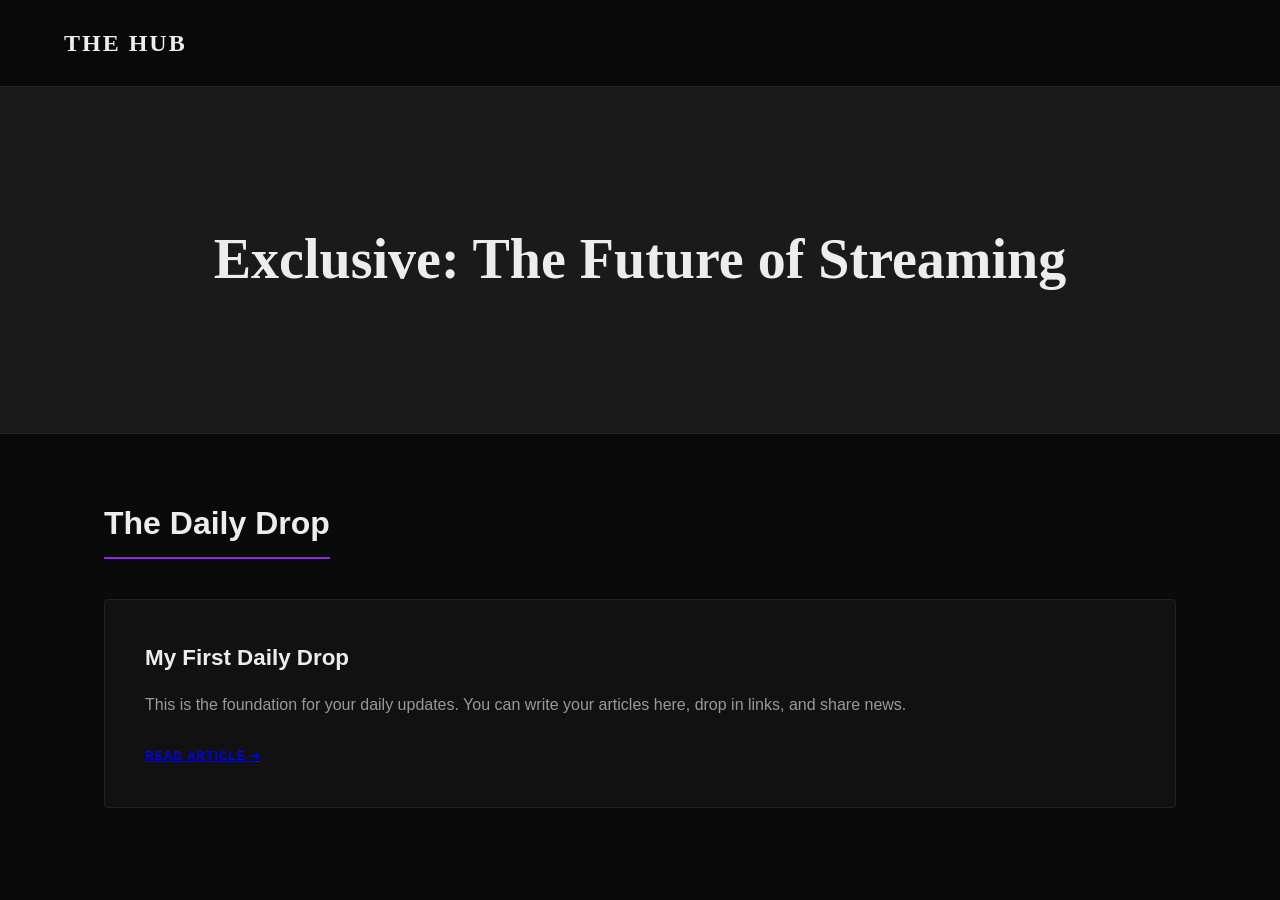
==== index.html @ 2dacdfab "Added dark mode layout and first daily article" ====
<!DOCTYPE html>
<html lang="en">
<head>
<meta charset="UTF-8">
<title>The Hub</title>
<link rel="stylesheet" href="css/style.css">
<style>
.daily-feed { padding: 4rem 5%; max-width: 1200px; margin: 0 auto; }
.daily-feed h2 { font-size: 2rem; margin-bottom: 2.5rem; border-bottom: 2px solid #8a2be2; display: inline-block; padding-bottom: 0.5rem; }
.grid-container { display: grid; grid-template-columns: repeat(auto-fit, minmax(320px, 1fr)); gap: 2rem; }
.post-card { background: #111; border: 1px solid #222; padding: 2.5rem; border-radius: 4px; transition: transform 0.2s ease, border-color 0.2s ease; }
.post-card:hover { transform: translateY(-4px); border-color: #8a2be2; }
.post-card h3 { font-size: 1.4rem; margin-bottom: 1rem; }
.post-card p { color: #999; margin-bottom: 1.5rem; }
.post-card a { font-family: -apple-system, sans-serif; font-weight: 700; text-transform: uppercase; font-size: 0.75rem; letter-spacing: 1px; }
</style>
</head>
<body>
<header class="site-header">
<div class="logo">THE HUB</div>
</header>
<section class="hero">
<h1>Exclusive: The Future of Streaming</h1>
</section>

<section class="daily-feed">
<h2>The Daily Drop</h2>
<div class="grid-container">
<article class="post-card">
<h3>My First Daily Drop</h3>
<p>This is the foundation for your daily updates. You can write your articles here, drop in links, and share news.</p>
<!-- This is the magic link that connects the pages! -->
<a href="articles/daily-1.html">Read Article ➔</a>
</article>
</div>
</section>
</body>
</html>
---- css/style.css ----
* { box-sizing: border-box; margin: 0; padding: 0; }
body { background-color: #0a0a0a; color: #ededed; font-family: -apple-system, sans-serif; line-height: 1.6; }
h1, .logo { font-family: Georgia, serif; }
.site-header { display: flex; justify-content: space-between; align-items: center; padding: 1.5rem 5%; border-bottom: 1px solid #222; background: rgba(10, 10, 10, 0.85); }
.logo { font-size: 1.5rem; font-weight: bold; letter-spacing: 2px; }
.hero { padding: 8rem 5%; text-align: center; background: #1a1a1a; border-bottom: 1px solid #222; }
.hero h1 { font-size: 3.5rem; }
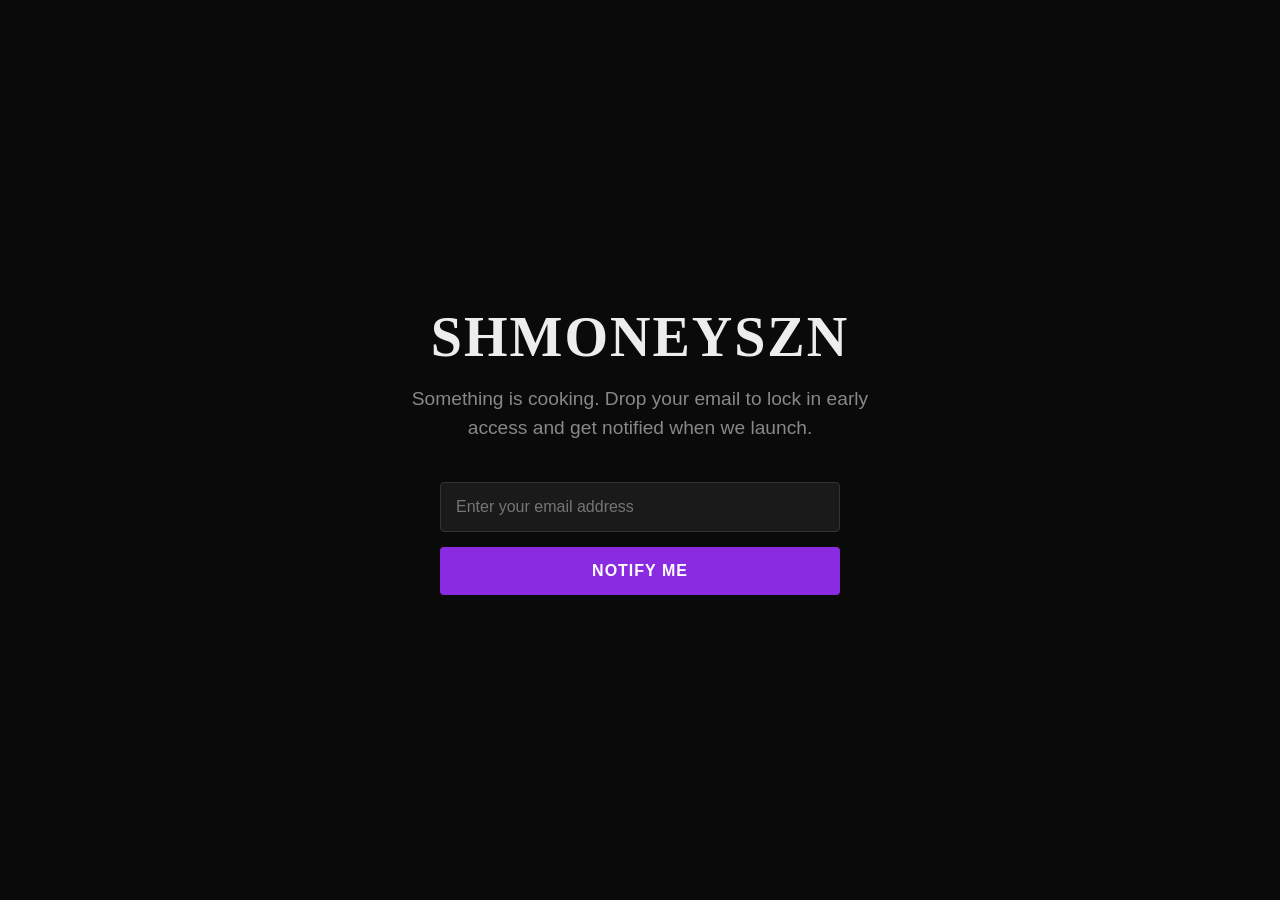
==== commit 34b6024a: "Launched shmoneyszn landing page with email capture" ====
--- a/index.html
+++ b/index.html
@@ -1,38 +1,31 @@
 <!DOCTYPE html>
 <html lang="en">
 <head>
-<meta charset="UTF-8">
-<title>The Hub</title>
-<link rel="stylesheet" href="css/style.css">
-<style>
-.daily-feed { padding: 4rem 5%; max-width: 1200px; margin: 0 auto; }
-.daily-feed h2 { font-size: 2rem; margin-bottom: 2.5rem; border-bottom: 2px solid #8a2be2; display: inline-block; padding-bottom: 0.5rem; }
-.grid-container { display: grid; grid-template-columns: repeat(auto-fit, minmax(320px, 1fr)); gap: 2rem; }
-.post-card { background: #111; border: 1px solid #222; padding: 2.5rem; border-radius: 4px; transition: transform 0.2s ease, border-color 0.2s ease; }
-.post-card:hover { transform: translateY(-4px); border-color: #8a2be2; }
-.post-card h3 { font-size: 1.4rem; margin-bottom: 1rem; }
-.post-card p { color: #999; margin-bottom: 1.5rem; }
-.post-card a { font-family: -apple-system, sans-serif; font-weight: 700; text-transform: uppercase; font-size: 0.75rem; letter-spacing: 1px; }
-</style>
+  <meta charset="UTF-8">
+  <meta name="viewport" content="width=device-width, initial-scale=1.0">
+  <title>SHMONEYSZN | Coming Soon</title>
+  <style>
+    * { box-sizing: border-box; margin: 0; padding: 0; }
+    body { background-color: #0a0a0a; color: #ededed; font-family: -apple-system, BlinkMacSystemFont, "Helvetica Neue", sans-serif; display: flex; flex-direction: column; align-items: center; justify-content: center; min-height: 100vh; text-align: center; padding: 20px; }
+    h1 { font-family: Georgia, serif; font-size: 3.5rem; letter-spacing: 2px; margin-bottom: 1rem; text-transform: uppercase; }
+    p { color: #888; font-size: 1.2rem; max-width: 500px; line-height: 1.5; margin-bottom: 2.5rem; }
+    .signup-form { display: flex; flex-direction: column; gap: 15px; width: 100%; max-width: 400px; }
+    input[type="email"] { padding: 15px; border-radius: 4px; border: 1px solid #333; background: #1a1a1a; color: #fff; font-size: 1rem; outline: none; }
+    input[type="email"]:focus { border-color: #8a2be2; }
+    button { padding: 15px; border-radius: 4px; border: none; background: #8a2be2; color: #fff; font-size: 1rem; font-weight: bold; cursor: pointer; transition: background 0.3s; text-transform: uppercase; letter-spacing: 1px; }
+    button:hover { background: #6a1b9a; }
+  </style>
 </head>
 <body>
-<header class="site-header">
-<div class="logo">THE HUB</div>
-</header>
-<section class="hero">
-<h1>Exclusive: The Future of Streaming</h1>
-</section>
-
-<section class="daily-feed">
-<h2>The Daily Drop</h2>
-<div class="grid-container">
-<article class="post-card">
-<h3>My First Daily Drop</h3>
-<p>This is the foundation for your daily updates. You can write your articles here, drop in links, and share news.</p>
-<!-- This is the magic link that connects the pages! -->
-<a href="articles/daily-1.html">Read Article ➔</a>
-</article>
-</div>
-</section>
+  <h1>SHMONEYSZN</h1>
+  <p>Something is cooking. Drop your email to lock in early access and get notified when we launch.</p>
+  
+  <!-- Web3Forms Integration -->
+  <form action="https://api.web3forms.com/submit" method="POST" class="signup-form">
+    <!-- Replace YOUR_ACCESS_KEY_HERE with your actual Web3Forms key -->
+    <input type="hidden" name="access_key" value="0260d308-f469-4a2b-87db-7854c260df65">
+    <input type="email" name="email" placeholder="Enter your email address" required>
+    <button type="submit">Notify Me</button>
+  </form>
 </body>
 </html>
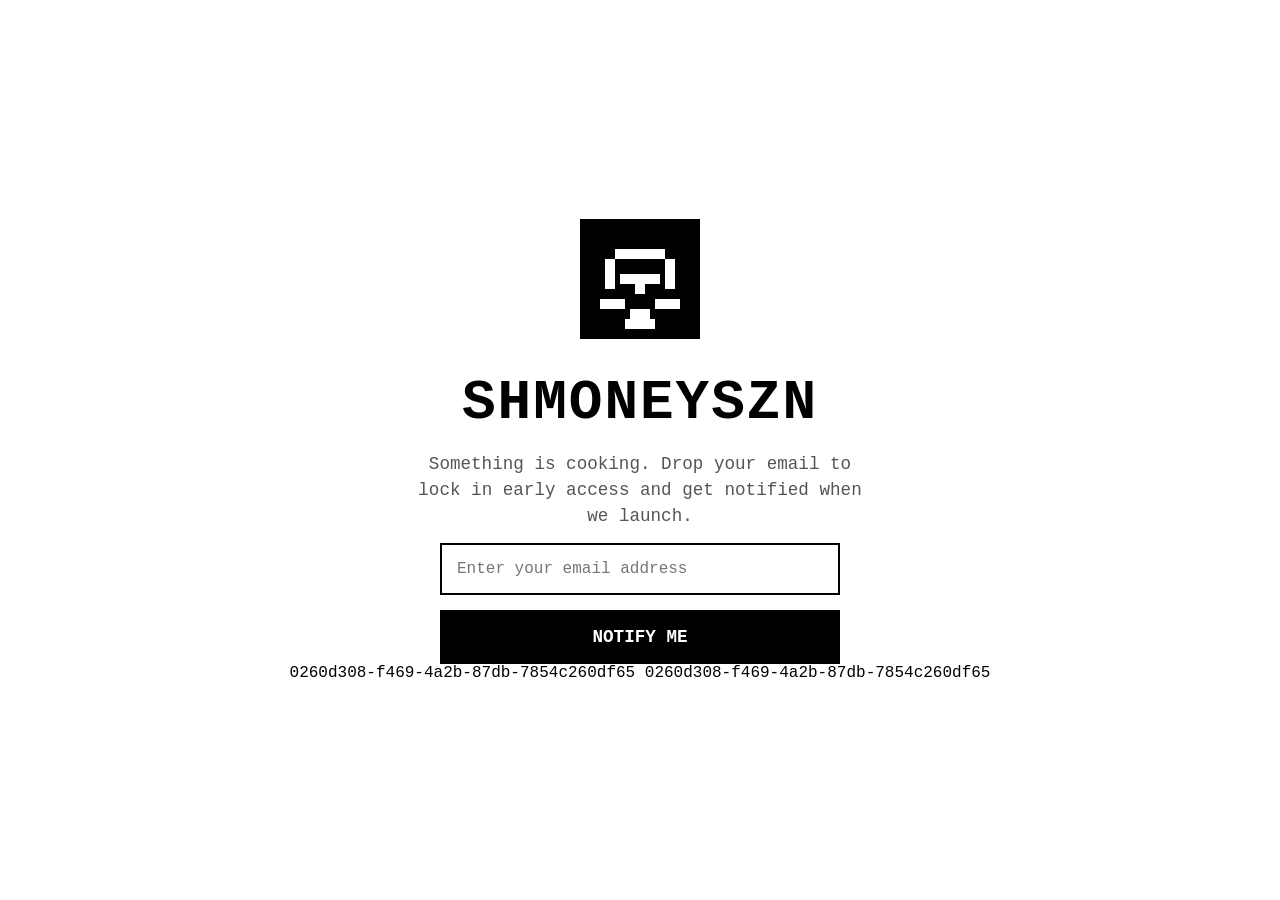
==== commit 4d60d5ff: "Updated to white theme with 8-bit pirate flag" ====
--- a/index.html
+++ b/index.html
@@ -6,26 +6,140 @@
   <title>SHMONEYSZN | Coming Soon</title>
   <style>
     * { box-sizing: border-box; margin: 0; padding: 0; }
-    body { background-color: #0a0a0a; color: #ededed; font-family: -apple-system, BlinkMacSystemFont, "Helvetica Neue", sans-serif; display: flex; flex-direction: column; align-items: center; justify-content: center; min-height: 100vh; text-align: center; padding: 20px; }
-    h1 { font-family: Georgia, serif; font-size: 3.5rem; letter-spacing: 2px; margin-bottom: 1rem; text-transform: uppercase; }
-    p { color: #888; font-size: 1.2rem; max-width: 500px; line-height: 1.5; margin-bottom: 2.5rem; }
-    .signup-form { display: flex; flex-direction: column; gap: 15px; width: 100%; max-width: 400px; }
-    input[type="email"] { padding: 15px; border-radius: 4px; border: 1px solid #333; background: #1a1a1a; color: #fff; font-size: 1rem; outline: none; }
-    input[type="email"]:focus { border-color: #8a2be2; }
-    button { padding: 15px; border-radius: 4px; border: none; background: #8a2be2; color: #fff; font-size: 1rem; font-weight: bold; cursor: pointer; transition: background 0.3s; text-transform: uppercase; letter-spacing: 1px; }
-    button:hover { background: #6a1b9a; }
+    body {
+      background-color: #ffffff;
+      color: #000000;
+      font-family: "Courier New", Courier, monospace;
+      display: flex;
+      flex-direction: column;
+      align-items: center;
+      justify-content: center;
+      min-height: 100vh;
+      text-align: center;
+      padding: 20px;
+    }
+    h1 {
+      font-size: 3.5rem;
+      margin-bottom: 1rem;
+      text-transform: uppercase;
+      font-weight: 900;
+      letter-spacing: 2px;
+    }
+    .pirate-flag {
+      width: 120px;
+      height: auto;
+      margin-bottom: 2rem;
+      image-rendering: pixelated;
+      cursor: crosshair;
+      animation: wave 2s infinite ease-in-out;
+    }
+    @keyframes wave {
+      0%, 100% { transform: translateY(0) rotate(-2deg); }
+      50% { transform: translateY(-10px) rotate(2deg); }
+    }
+    .pirate-flag:hover {
+      animation: shake 0.3s infinite;
+    }
+    @keyframes shake {
+      0% { transform: translate(2px, 1px) rotate(0deg); }
+      10% { transform: translate(-1px, -2px) rotate(-1deg); }
+      20% { transform: translate(-3px, 0px) rotate(1deg); }
+      30% { transform: translate(0px, 2px) rotate(0deg); }
+      40% { transform: translate(1px, -1px) rotate(1deg); }
+      50% { transform: translate(-1px, 2px) rotate(-1deg); }
+      60% { transform: translate(-3px, 1px) rotate(0deg); }
+      70% { transform: translate(2px, 1px) rotate(-1deg); }
+      80% { transform: translate(-1px, -1px) rotate(1deg); }
+      90% { transform: translate(2px, 2px) rotate(0deg); }
+      100% { transform: translate(1px, -2px) rotate(-1deg); }
+    }
+    .desc-container {
+      height: 60px;
+      margin-bottom: 2rem;
+    }
+    p.description {
+      color: #555;
+      font-size: 1.1rem;
+      max-width: 450px;
+      line-height: 1.5;
+    }
+    .danger-text {
+      display: none;
+      color: red;
+      font-weight: bold;
+      font-size: 1.5rem;
+      margin-top: 10px;
+      animation: blink 1s infinite;
+    }
+    .pirate-flag:hover ~ .desc-container .danger-text {
+      display: block;
+    }
+    @keyframes blink {
+      0%, 100% { opacity: 1; }
+      50% { opacity: 0; }
+    }
+    .signup-form {
+      display: flex;
+      flex-direction: column;
+      gap: 15px;
+      width: 100%;
+      max-width: 400px;
+      z-index: 10;
+    }
+    input[type="email"] {
+      padding: 15px;
+      border-radius: 0;
+      border: 2px solid #000;
+      background: #fff;
+      color: #000;
+      font-size: 1rem;
+      font-family: inherit;
+    }
+    input[type="email"]:focus {
+      outline: none;
+      border-color: red;
+      box-shadow: 4px 4px 0 red;
+    }
+    button {
+      padding: 15px;
+      border-radius: 0;
+      border: 2px solid #000;
+      background: #000;
+      color: #fff;
+      font-size: 1.1rem;
+      font-weight: bold;
+      cursor: pointer;
+      font-family: inherit;
+      text-transform: uppercase;
+      transition: 0.2s;
+    }
+    button:hover {
+      background: red;
+      border-color: red;
+      box-shadow: 4px 4px 0 #000;
+    }
   </style>
 </head>
 <body>
+  <!-- 8-bit Pirate Flag with hover effects -->
+  <svg class="pirate-flag" viewBox="0 0 24 24" xmlns="http://www.w3.org/2000/svg">
+    <rect width="24" height="24" fill="#000"/>
+    <path d="M7 6h10v2H7zM5 8h2v6H5zM17 8h2v6h-2zM8 11h8v2H8zM11 13h2v2h-2zM7 16h2v2H7zM15 16h2v2h-2zM4 16h4v2H4zM16 16h4v2h-4zM10 18h4v2h-4zM9 20h6v2H9z" fill="#fff"/>
+  </svg>
+  
   <h1>SHMONEYSZN</h1>
-  <p>Something is cooking. Drop your email to lock in early access and get notified when we launch.</p>
   
-  <!-- Web3Forms Integration -->
-  <form action="https://api.web3forms.com/submit" method="POST" class="signup-form">
-    <!-- Replace YOUR_ACCESS_KEY_HERE with your actual Web3Forms key -->
+  <div class="desc-container">
+    <p class="description">Something is cooking. Drop your email to lock in early access and get notified when we launch.</p>
+    <div class="danger-text">⚠ DANGER ⚠</div>
+  </div>
+  
+  <form class="signup-form" action="https://api.web3forms.com/submit" method="POST">
+    <!-- Paste your Web3Forms access key below -->
     <input type="hidden" name="access_key" value="0260d308-f469-4a2b-87db-7854c260df65">
     <input type="email" name="email" placeholder="Enter your email address" required>
-    <button type="submit">Notify Me</button>
+    <button type="submit">NOTIFY ME</button>
   </form>
 </body>
-</html>+</html>0260d308-f469-4a2b-87db-7854c260df65
+0260d308-f469-4a2b-87db-7854c260df65
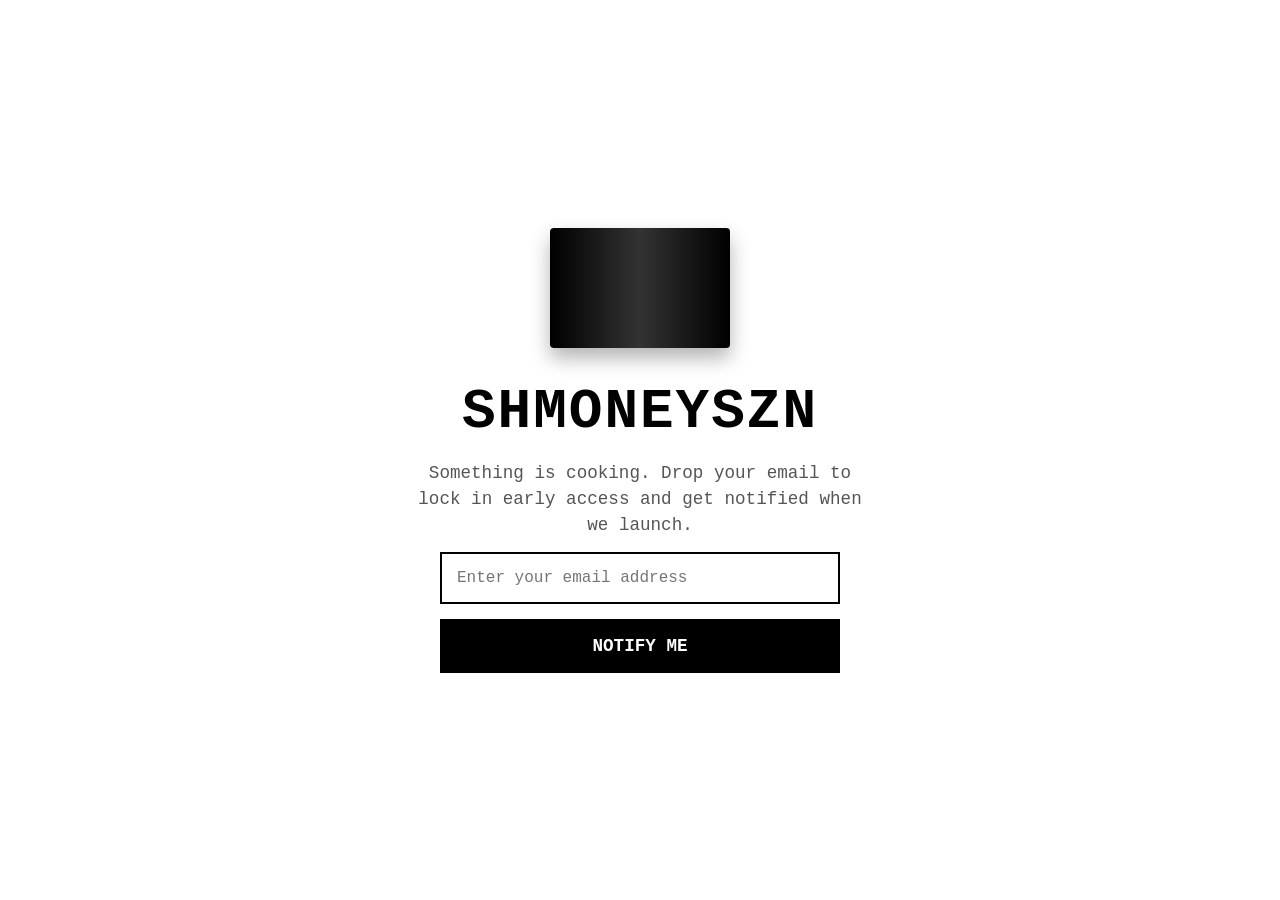
==== commit b03fe265: "Upgraded to high-res realistic waving flag" ====
--- a/index.html
+++ b/index.html
@@ -25,34 +25,63 @@
       font-weight: 900;
       letter-spacing: 2px;
     }
-    .pirate-flag {
-      width: 120px;
-      height: auto;
+    
+    /* NEW FLUID WAVING FLAG CSS */
+    .flag-container {
+      width: 180px;
+      height: 120px;
       margin-bottom: 2rem;
-      image-rendering: pixelated;
+      position: relative;
       cursor: crosshair;
-      animation: wave 2s infinite ease-in-out;
     }
-    @keyframes wave {
-      0%, 100% { transform: translateY(0) rotate(-2deg); }
-      50% { transform: translateY(-10px) rotate(2deg); }
+    
+    .realistic-flag {
+      width: 100%;
+      height: 100%;
+      background-color: #000;
+      background-image: url('https://upload.wikimedia.org/wikipedia/commons/thumb/1/1e/Jolly_Roger.svg/800px-Jolly_Roger.svg.png');
+      background-size: contain;
+      background-position: center;
+      background-repeat: no-repeat;
+      border-radius: 4px;
+      box-shadow: 0 10px 20px rgba(0,0,0,0.3);
+      
+      /* The 3D Waving effect */
+      transform-origin: left center;
+      animation: windWave 2.5s cubic-bezier(0.36, 0.45, 0.63, 0.53) infinite alternate;
     }
-    .pirate-flag:hover {
-      animation: shake 0.3s infinite;
+    
+    /* Adds a subtle lighting shadow that moves with the wave */
+    .realistic-flag::after {
+      content: '';
+      position: absolute;
+      top: 0; left: 0; right: 0; bottom: 0;
+      background: linear-gradient(90deg, rgba(255,255,255,0) 0%, rgba(255,255,255,0.2) 50%, rgba(0,0,0,0.1) 100%);
+      animation: lightingShift 2.5s cubic-bezier(0.36, 0.45, 0.63, 0.53) infinite alternate;
     }
-    @keyframes shake {
-      0% { transform: translate(2px, 1px) rotate(0deg); }
-      10% { transform: translate(-1px, -2px) rotate(-1deg); }
-      20% { transform: translate(-3px, 0px) rotate(1deg); }
-      30% { transform: translate(0px, 2px) rotate(0deg); }
-      40% { transform: translate(1px, -1px) rotate(1deg); }
-      50% { transform: translate(-1px, 2px) rotate(-1deg); }
-      60% { transform: translate(-3px, 1px) rotate(0deg); }
-      70% { transform: translate(2px, 1px) rotate(-1deg); }
-      80% { transform: translate(-1px, -1px) rotate(1deg); }
-      90% { transform: translate(2px, 2px) rotate(0deg); }
-      100% { transform: translate(1px, -2px) rotate(-1deg); }
+
+    @keyframes windWave {
+      0% { transform: perspective(600px) rotateY(15deg) skewY(-3deg); }
+      100% { transform: perspective(600px) rotateY(-15deg) skewY(3deg); }
     }
+    
+    @keyframes lightingShift {
+      0% { background-position: -50px 0; }
+      100% { background-position: 50px 0; }
+    }
+
+    .realistic-flag:hover {
+      animation: violentShake 0.2s infinite;
+    }
+    
+    @keyframes violentShake {
+      0% { transform: translate(2px, 1px) rotate(0deg) scale(1.05); border-color: red; }
+      25% { transform: translate(-3px, -2px) rotate(-2deg) scale(1.05); }
+      50% { transform: translate(3px, 2px) rotate(2deg) scale(1.05); }
+      75% { transform: translate(-2px, -1px) rotate(-1deg) scale(1.05); }
+      100% { transform: translate(1px, 2px) rotate(1deg) scale(1.05); }
+    }
+
     .desc-container {
       height: 60px;
       margin-bottom: 2rem;
@@ -71,7 +100,7 @@
       margin-top: 10px;
       animation: blink 1s infinite;
     }
-    .pirate-flag:hover ~ .desc-container .danger-text {
+    .flag-container:hover ~ .desc-container .danger-text {
       display: block;
     }
     @keyframes blink {
@@ -121,11 +150,10 @@
   </style>
 </head>
 <body>
-  <!-- 8-bit Pirate Flag with hover effects -->
-  <svg class="pirate-flag" viewBox="0 0 24 24" xmlns="http://www.w3.org/2000/svg">
-    <rect width="24" height="24" fill="#000"/>
-    <path d="M7 6h10v2H7zM5 8h2v6H5zM17 8h2v6h-2zM8 11h8v2H8zM11 13h2v2h-2zM7 16h2v2H7zM15 16h2v2h-2zM4 16h4v2H4zM16 16h4v2h-4zM10 18h4v2h-4zM9 20h6v2H9z" fill="#fff"/>
-  </svg>
+  <!-- Upgraded Waving Flag -->
+  <div class="flag-container">
+    <div class="realistic-flag"></div>
+  </div>
   
   <h1>SHMONEYSZN</h1>
   
@@ -141,5 +169,4 @@
     <button type="submit">NOTIFY ME</button>
   </form>
 </body>
-</html>0260d308-f469-4a2b-87db-7854c260df65
-0260d308-f469-4a2b-87db-7854c260df65
+</html>
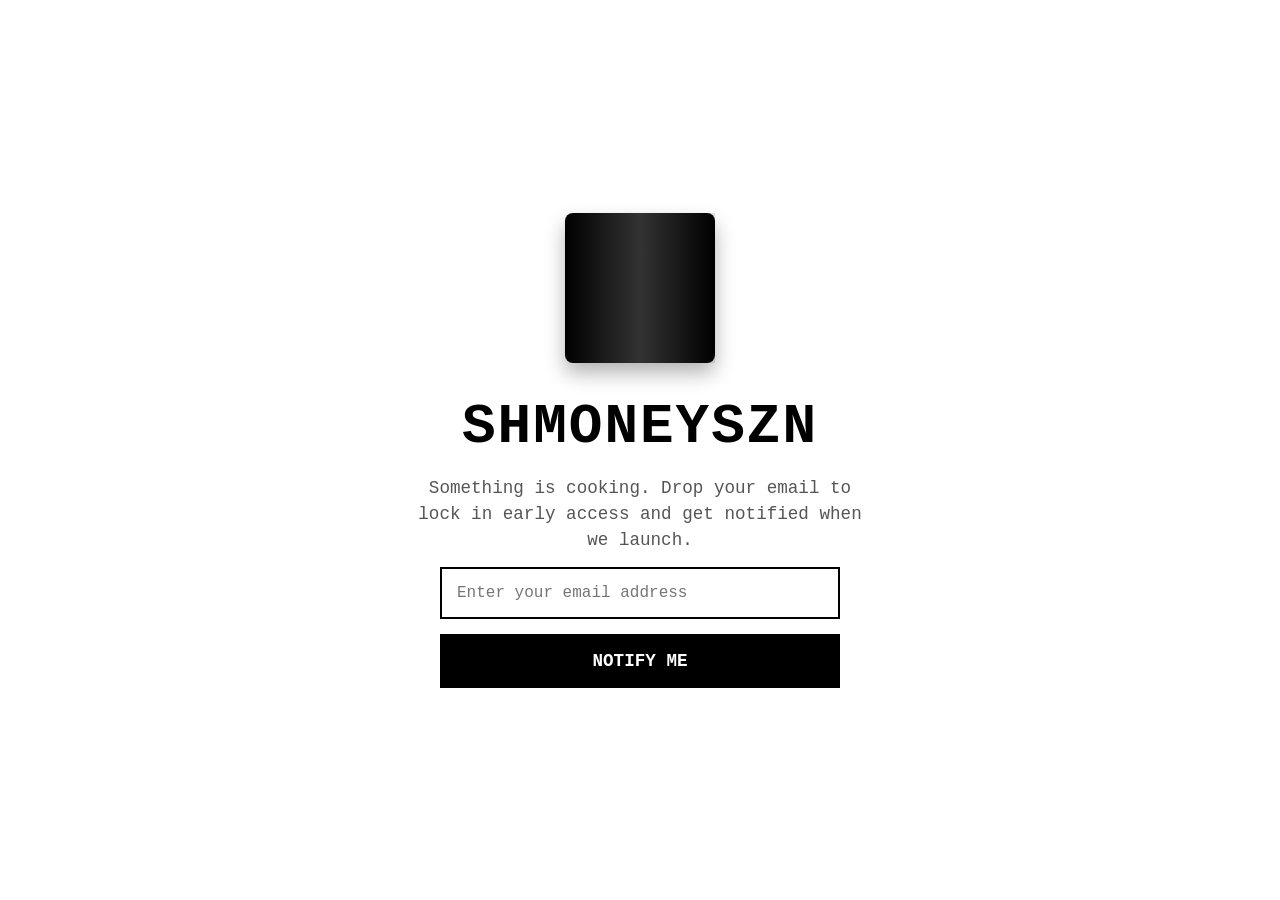
==== commit 15d5845f: "Updated mascot image file reference" ====
--- a/index.html
+++ b/index.html
@@ -26,10 +26,10 @@
       letter-spacing: 2px;
     }
     
-    /* NEW FLUID WAVING FLAG CSS */
+    /* NEW FLUID WAVING FLAG CSS - Adjusted for Square Image */
     .flag-container {
-      width: 180px;
-      height: 120px;
+      width: 150px;
+      height: 150px;
       margin-bottom: 2rem;
       position: relative;
       cursor: crosshair;
@@ -39,11 +39,11 @@
       width: 100%;
       height: 100%;
       background-color: #000;
-      background-image: url('https://upload.wikimedia.org/wikipedia/commons/thumb/1/1e/Jolly_Roger.svg/800px-Jolly_Roger.svg.png');
-      background-size: contain;
+      background-image: url('Image.jpg');
+      background-size: cover;
       background-position: center;
       background-repeat: no-repeat;
-      border-radius: 4px;
+      border-radius: 8px;
       box-shadow: 0 10px 20px rgba(0,0,0,0.3);
       
       /* The 3D Waving effect */
@@ -150,7 +150,6 @@
   </style>
 </head>
 <body>
-  <!-- Upgraded Waving Flag -->
   <div class="flag-container">
     <div class="realistic-flag"></div>
   </div>
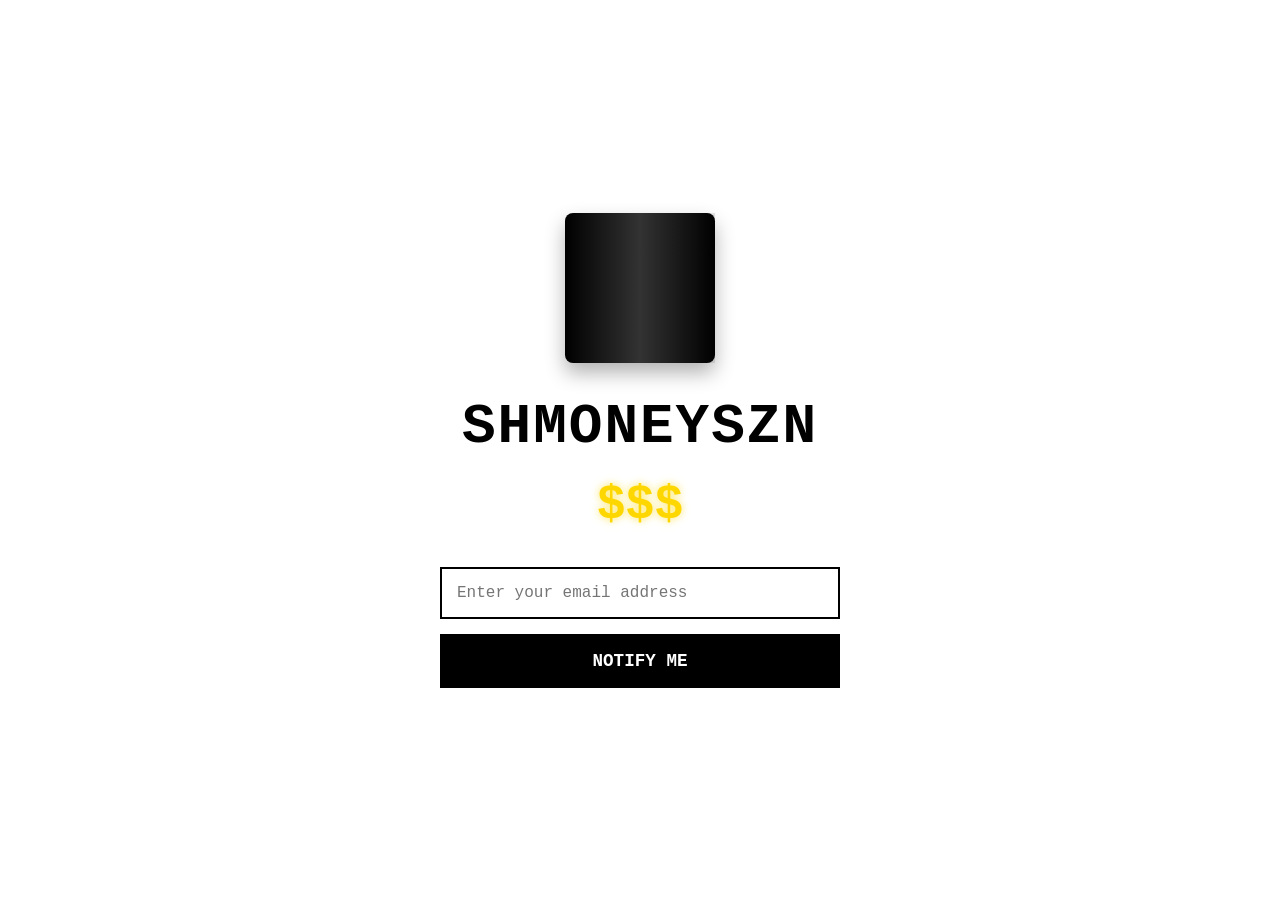
==== commit 7993a6c6: "Fixed mascot image path and added spinning money animation" ====
--- a/index.html
+++ b/index.html
@@ -26,7 +26,7 @@
       letter-spacing: 2px;
     }
     
-    /* NEW FLUID WAVING FLAG CSS - Adjusted for Square Image */
+    /* FLUID WAVING FLAG CSS */
     .flag-container {
       width: 150px;
       height: 150px;
@@ -39,19 +39,17 @@
       width: 100%;
       height: 100%;
       background-color: #000;
-      background-image: url('Image.jpg');
+      background-image: url('./Image.jpg');
       background-size: cover;
       background-position: center;
       background-repeat: no-repeat;
       border-radius: 8px;
       box-shadow: 0 10px 20px rgba(0,0,0,0.3);
       
-      /* The 3D Waving effect */
       transform-origin: left center;
       animation: windWave 2.5s cubic-bezier(0.36, 0.45, 0.63, 0.53) infinite alternate;
     }
     
-    /* Adds a subtle lighting shadow that moves with the wave */
     .realistic-flag::after {
       content: '';
       position: absolute;
@@ -85,13 +83,27 @@
     .desc-container {
       height: 60px;
       margin-bottom: 2rem;
+      display: flex;
+      flex-direction: column;
+      align-items: center;
+      justify-content: center;
     }
-    p.description {
-      color: #555;
-      font-size: 1.1rem;
-      max-width: 450px;
-      line-height: 1.5;
+    
+    /* NEW GOLD SPINNING TEXT */
+    .gold-money {
+      color: #FFD700;
+      font-size: 3rem;
+      font-weight: bold;
+      text-shadow: 0 0 8px rgba(255, 215, 0, 0.6);
+      display: inline-block;
+      animation: spin 3s linear infinite;
     }
+
+    @keyframes spin {
+      0% { transform: rotateY(0deg); }
+      100% { transform: rotateY(360deg); }
+    }
+
     .danger-text {
       display: none;
       color: red;
@@ -100,13 +112,20 @@
       margin-top: 10px;
       animation: blink 1s infinite;
     }
+    
     .flag-container:hover ~ .desc-container .danger-text {
       display: block;
     }
+    
+    .flag-container:hover ~ .desc-container .gold-money {
+      display: none; /* Hides the $$$ when the danger text shows */
+    }
+    
     @keyframes blink {
       0%, 100% { opacity: 1; }
       50% { opacity: 0; }
     }
+    
     .signup-form {
       display: flex;
       flex-direction: column;
@@ -157,7 +176,7 @@
   <h1>SHMONEYSZN</h1>
   
   <div class="desc-container">
-    <p class="description">Something is cooking. Drop your email to lock in early access and get notified when we launch.</p>
+    <div class="gold-money">$$$</div>
     <div class="danger-text">⚠ DANGER ⚠</div>
   </div>
   
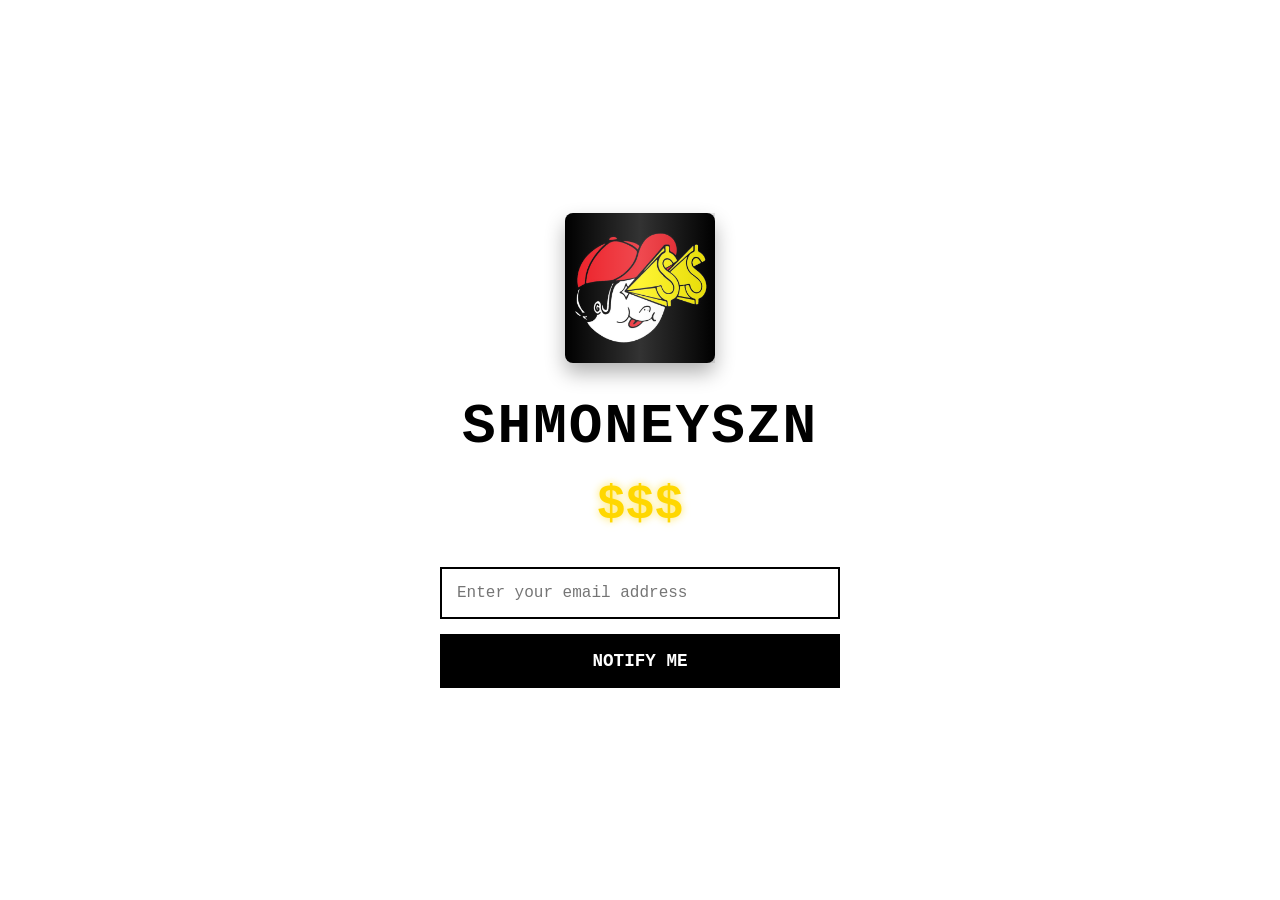
==== commit 8c89ce93: "Fixed file extension to .png" ====
--- a/index.html
+++ b/index.html
@@ -39,7 +39,7 @@
       width: 100%;
       height: 100%;
       background-color: #000;
-      background-image: url('./Image.jpg');
+background-image: url('logo.png');
       background-size: cover;
       background-position: center;
       background-repeat: no-repeat;
